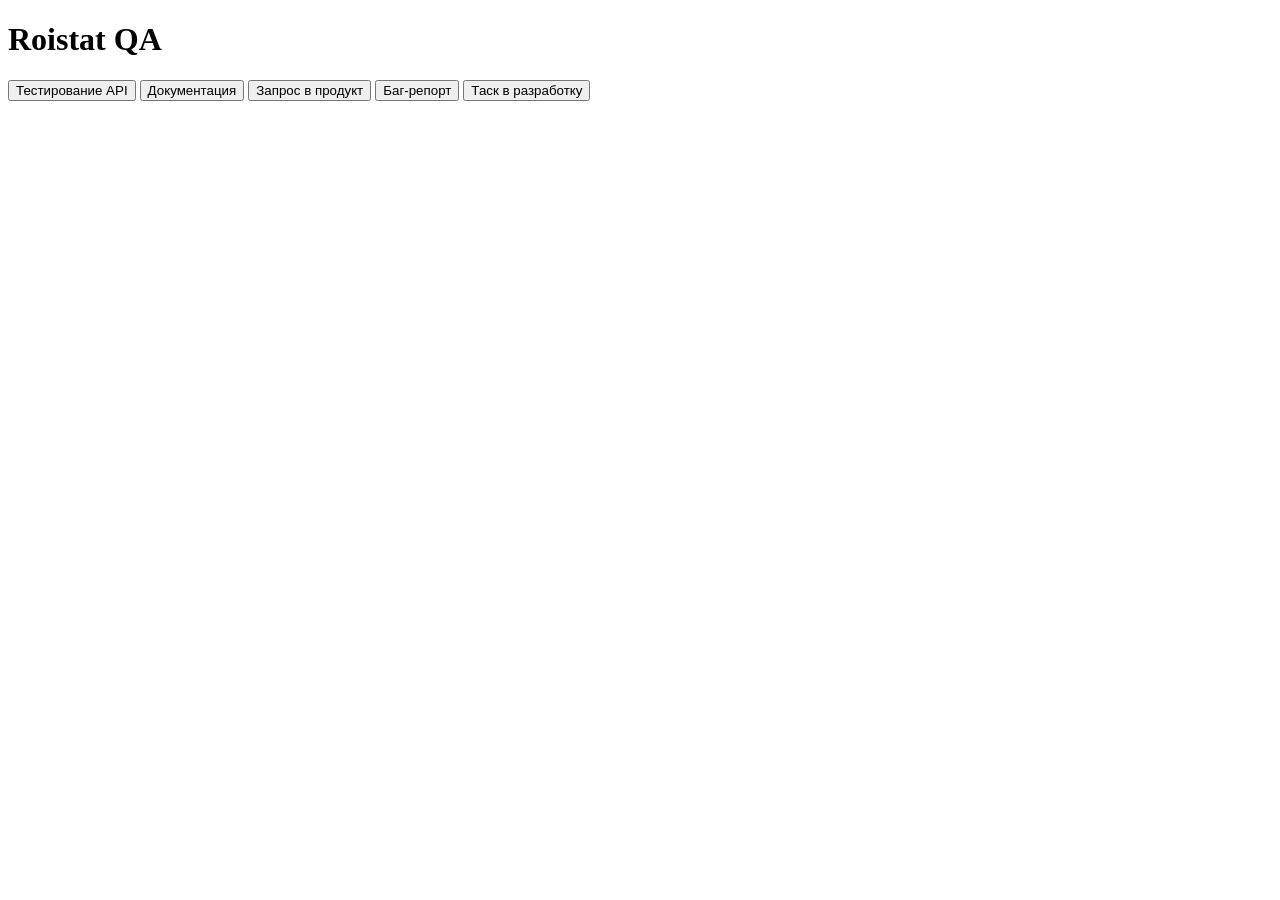
==== index.html @ 6c4e0274 "Create index.html" ====
<!DOCTYPE html>
<html lang="ru">
<head>
    <meta charset="UTF-8">
    <title>Roistat QA</title>
    <link rel="stylesheet" href="styles.css">
</head>
<body>

    <div class="container">
        <header class="header">
            <h1 class="logo">Roistat QA</h1>
        </header>

        <main class="grid">

            <button class="card" data-action="api">
                <span>Тестирование API</span>
            </button>

            <button class="card" data-action="docs">
                <span>Документация</span>
            </button>

            <button class="card" data-action="product">
                <span>Запрос в продукт</span>
            </button>

            <button class="card" data-action="bug">
                <span>Баг-репорт</span>
            </button>

            <button class="card" data-action="task">
                <span>Таск в разработку</span>
            </button>

        </main>
    </div>

    <script src="app.js"></script>
</body>
</html>
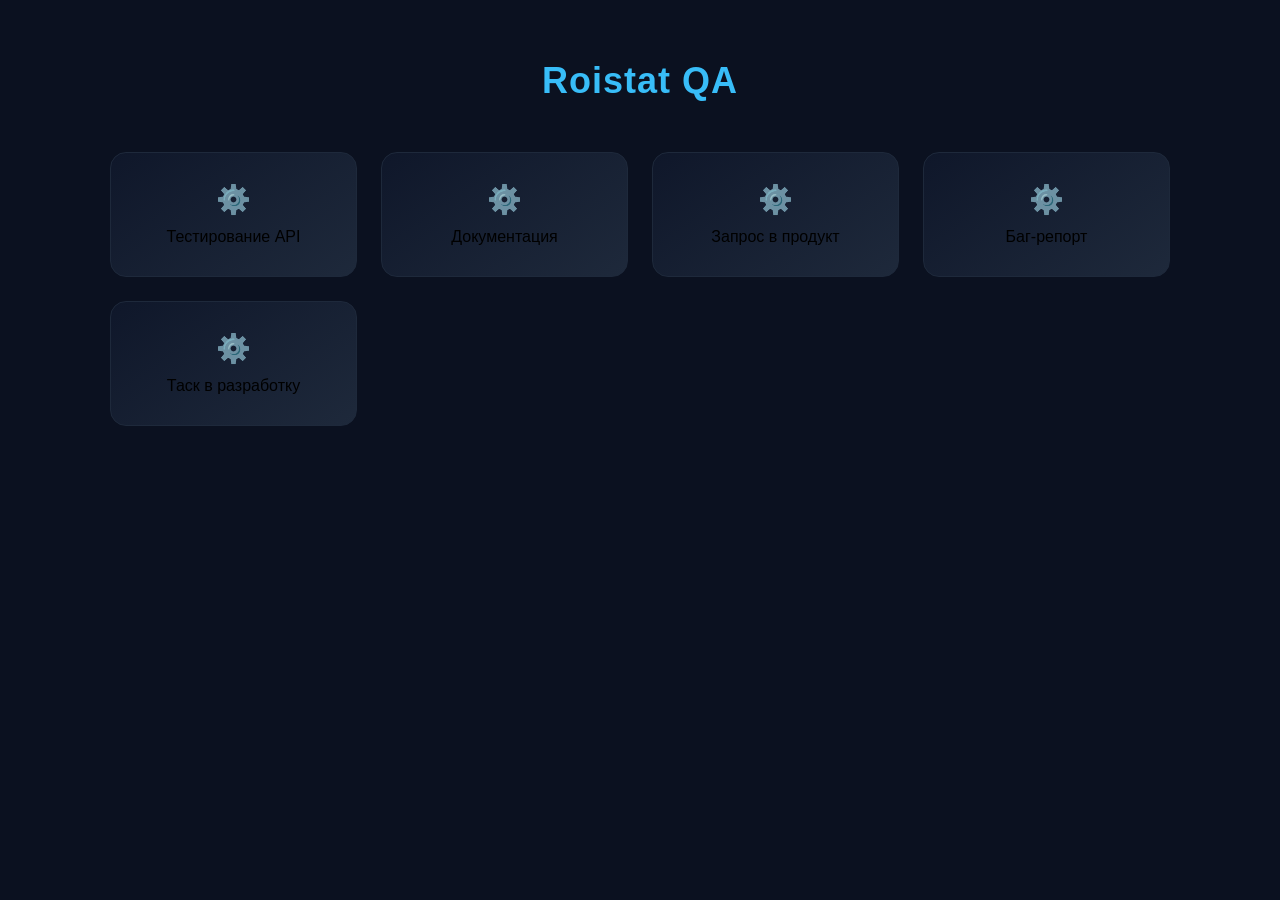
==== commit d3767947: "Update index.html" ====
--- a/index.html
+++ b/index.html
@@ -3,15 +3,23 @@
 <head>
     <meta charset="UTF-8">
     <title>Roistat QA</title>
+
+    <!-- Favicon -->
+    <link rel="icon" href="https://cdn-icons-png.flaticon.com/512/906/906324.png">
+
+    <!-- Стили -->
     <link rel="stylesheet" href="styles.css">
 </head>
 <body>
 
     <div class="container">
+
+        <!-- Хедер -->
         <header class="header">
             <h1 class="logo">Roistat QA</h1>
         </header>
 
+        <!-- Основной контент -->
         <main class="grid">
 
             <button class="card" data-action="api">
@@ -35,8 +43,11 @@
             </button>
 
         </main>
+
     </div>
 
+    <!-- JS -->
     <script src="app.js"></script>
+
 </body>
 </html>
--- a/styles.css
+++ b/styles.css
@@ -0,0 +1,80 @@
+* {
+    margin: 0;
+    padding: 0;
+    box-sizing: border-box;
+}
+
+body {
+    font-family: -apple-system, BlinkMacSystemFont, "Segoe UI", Roboto, Arial, sans-serif;
+    background: #0b1120;
+    color: #e2e8f0;
+}
+
+/* Контейнер */
+.container {
+    max-width: 1100px;
+    margin: 0 auto;
+    padding: 60px 20px;
+}
+
+/* Хедер */
+.header {
+    text-align: center;
+    margin-bottom: 50px;
+}
+
+.logo {
+    font-size: 36px;
+    font-weight: 700;
+    color: #38bdf8;
+    letter-spacing: 1px;
+}
+
+/* Сетка */
+.grid {
+    display: grid;
+    grid-template-columns: repeat(auto-fit, minmax(220px, 1fr));
+    gap: 24px;
+}
+
+/* Карточки */
+.card {
+    background: linear-gradient(145deg, #0f172a, #1e293b);
+    border: 1px solid #1e293b;
+    border-radius: 16px;
+    padding: 30px 20px;
+    cursor: pointer;
+
+    display: flex;
+    flex-direction: column;
+    align-items: center;
+    justify-content: center;
+
+    transition: all 0.25s ease;
+}
+
+/* Иконка */
+.card::before {
+    content: "⚙️";
+    font-size: 28px;
+    margin-bottom: 12px;
+    opacity: 0.8;
+}
+
+/* Текст */
+.card span {
+    font-size: 16px;
+    text-align: center;
+}
+
+/* Hover эффект */
+.card:hover {
+    transform: translateY(-6px) scale(1.02);
+    border-color: #38bdf8;
+    box-shadow: 0 10px 30px rgba(56, 189, 248, 0.15);
+}
+
+/* Активное состояние */
+.card:active {
+    transform: scale(0.98);
+}
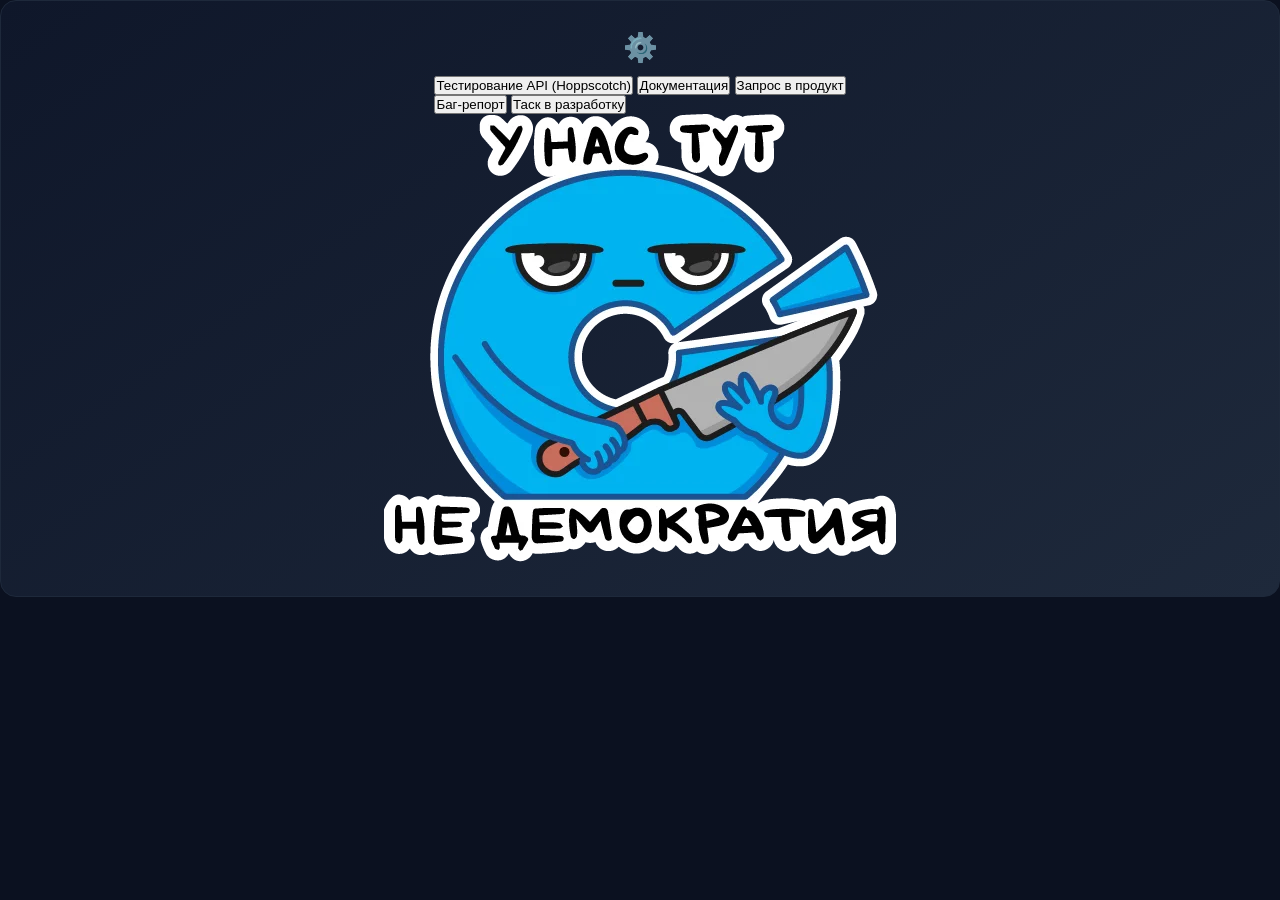
==== commit 45af7159: "Update index.html" ====
--- a/index.html
+++ b/index.html
@@ -4,50 +4,53 @@
     <meta charset="UTF-8">
     <title>Roistat QA</title>
 
-    <!-- Favicon -->
-    <link rel="icon" href="https://cdn-icons-png.flaticon.com/512/906/906324.png">
-
-    <!-- Стили -->
+    <link rel="icon" href="sticker.webp">
     <link rel="stylesheet" href="styles.css">
 </head>
+
 <body>
 
-    <div class="container">
+<div class="wrapper">
 
-        <!-- Хедер -->
-        <header class="header">
-            <h1 class="logo">Roistat QA</h1>
-        </header>
+    <div class="card">
 
-        <!-- Основной контент -->
-        <main class="grid">
+        <!-- Левая часть -->
+        <div class="left">
 
-            <button class="card" data-action="api">
-                <span>Тестирование API</span>
+            <div class="buttons-row">
+                <button class="btn primary" data-action="api">
+                    Тестирование API (Hoppscotch)
+                </button>
+
+                <button class="btn primary" data-action="docs">
+                    Документация
+                </button>
+
+                <button class="btn primary" data-action="product">
+                    Запрос в продукт
+                </button>
+            </div>
+
+            <button class="btn danger" data-action="bug">
+                Баг-репорт
             </button>
 
-            <button class="card" data-action="docs">
-                <span>Документация</span>
+            <button class="btn secondary" data-action="task">
+                Таск в разработку
             </button>
 
-            <button class="card" data-action="product">
-                <span>Запрос в продукт</span>
-            </button>
+        </div>
 
-            <button class="card" data-action="bug">
-                <span>Баг-репорт</span>
-            </button>
-
-            <button class="card" data-action="task">
-                <span>Таск в разработку</span>
-            </button>
-
-        </main>
+        <!-- Правая часть -->
+        <div class="right">
+            <img src="sticker.webp" alt="meme">
+        </div>
 
     </div>
 
-    <!-- JS -->
-    <script src="app.js"></script>
+</div>
+
+<script src="app.js"></script>
 
 </body>
 </html>
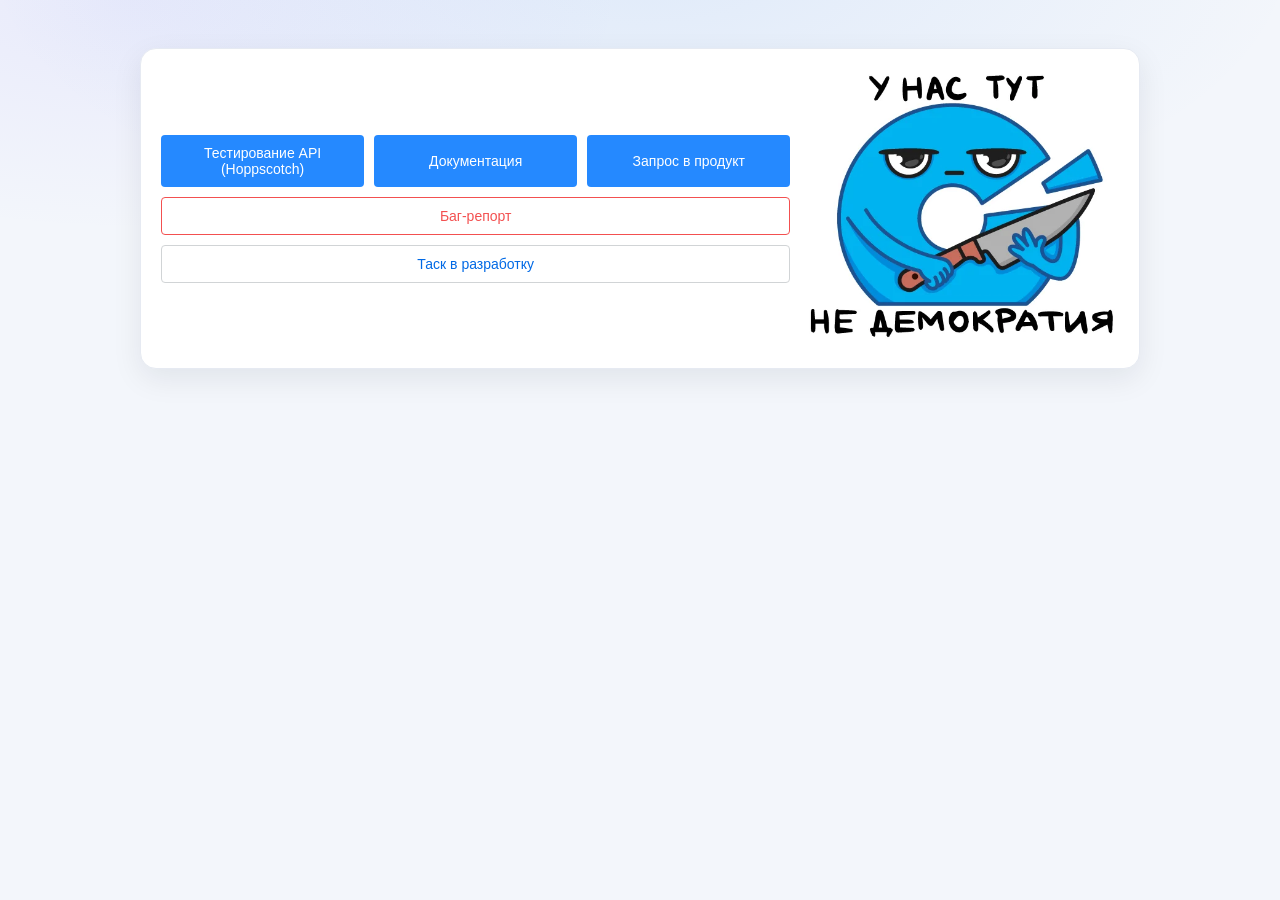
==== commit 91089e63: "Update index.html" ====
--- a/index.html
+++ b/index.html
@@ -1,56 +1,189 @@
 <!DOCTYPE html>
 <html lang="ru">
 <head>
-    <meta charset="UTF-8">
-    <title>Roistat QA</title>
+  <meta charset="UTF-8" />
+  <meta name="viewport" content="width=device-width, initial-scale=1.0"/>
+  <title>Roistat QA</title>
 
-    <link rel="icon" href="sticker.webp">
-    <link rel="stylesheet" href="styles.css">
+  <link rel="icon" href="sticker.webp" />
+
+  <style>
+    :root{
+      --bg:#f3f6fb;
+      --card:#ffffff;
+      --text:#111827;
+      --muted:#6b7280;
+      --border:#e6eaf2;
+
+      --shadow: 0 10px 30px rgba(17,24,39,.08);
+      --radius:16px;
+
+      --container: 1000px;
+
+      --headingColor: rgb(71, 71, 102);
+      --secondaryText: rgb(0, 105, 229);
+      --font: "PT Sans", ui-sans-serif, system-ui, -apple-system, "Segoe UI", Roboto, Arial, "Noto Sans";
+    }
+
+    *{ box-sizing:border-box; }
+    html, body { height:auto; min-height:100%; }
+
+    body{
+      margin:0;
+      font-family: var(--font);
+      font-size: 14px;
+      line-height: 1.45;
+      color: var(--text);
+      background:
+        radial-gradient(1100px 500px at 50% -50px, rgba(47,128,237,.10), transparent 60%),
+        radial-gradient(900px 420px at 10% 0%, rgba(109,94,252,.08), transparent 55%),
+        var(--bg);
+      padding: 48px 18px 48px;
+    }
+
+    .container{
+      width:100%;
+      max-width: var(--container);
+      margin: 0 auto;
+    }
+
+    .card{
+      background: var(--card);
+      border: 1px solid var(--border);
+      border-radius: var(--radius);
+      box-shadow: var(--shadow);
+      padding: 20px 20px 18px;
+    }
+
+    .layout{
+      display: grid;
+      grid-template-columns: 2fr 1fr;
+      gap: 14px;
+      align-items: center;
+    }
+
+    .left{
+      min-width: 0;
+      align-self: center;
+    }
+
+    .btn-grid{
+      width: 100%;
+      display: grid;
+      grid-template-columns: repeat(3, minmax(180px, 1fr));
+      gap: 10px;
+    }
+
+    .btn-grid > button:nth-child(4),
+    .btn-grid > button:nth-child(5){
+      grid-column: 1 / -1;
+    }
+
+    button{
+      width: 100%;
+      border: 0;
+      border-radius: 4px;
+      padding: 10px 12px;
+      cursor: pointer;
+      font-size: 14px;
+      transition: .15s;
+    }
+
+    button:active{ transform: translateY(1px); }
+
+    .btn-primary{
+      color:#fff;
+      background: #2589ff;
+    }
+    .btn-primary:hover{ background: #0069E5; }
+
+    .btn-secondary{
+      color: var(--secondaryText);
+      background:#ffffff;
+      border: 1px solid #D1D4D6;
+    }
+    .btn-secondary:hover{ background:#EFF6FF; }
+
+    .btn-revert{
+      color:#F35050;
+      background:#ffffff;
+      border: 1px solid #F35050;
+    }
+    .btn-revert:hover{ background:#FCCBCBB2; }
+
+    .right{
+      display:flex;
+      justify-content: flex-end;
+      align-items: center;
+    }
+
+    .imageWrap{
+      max-height: min(420px, 55vh);
+    }
+
+    .imageWrap img{
+      width: 100%;
+      height: auto;
+      object-fit: contain;
+    }
+
+    @media (max-width: 920px){
+      .layout{
+        grid-template-columns: 1fr;
+      }
+
+      .btn-grid{
+        grid-template-columns: 1fr;
+      }
+
+      .right{
+        justify-content: center;
+      }
+    }
+  </style>
 </head>
 
 <body>
+  <div class="container">
+    <div class="card">
+      <div class="layout">
 
-<div class="wrapper">
+        <div class="left">
+          <div class="btn-grid">
 
-    <div class="card">
-
-        <!-- Левая часть -->
-        <div class="left">
-
-            <div class="buttons-row">
-                <button class="btn primary" data-action="api">
-                    Тестирование API (Hoppscotch)
-                </button>
-
-                <button class="btn primary" data-action="docs">
-                    Документация
-                </button>
-
-                <button class="btn primary" data-action="product">
-                    Запрос в продукт
-                </button>
-            </div>
-
-            <button class="btn danger" data-action="bug">
-                Баг-репорт
+            <button class="btn-primary" data-action="api">
+              Тестирование API (Hoppscotch)
             </button>
 
-            <button class="btn secondary" data-action="task">
-                Таск в разработку
+            <button class="btn-primary" data-action="docs">
+              Документация
             </button>
 
+            <button class="btn-primary" data-action="product">
+              Запрос в продукт
+            </button>
+
+            <button class="btn-revert" data-action="bug">
+              Баг-репорт
+            </button>
+
+            <button class="btn-secondary" data-action="task">
+              Таск в разработку
+            </button>
+
+          </div>
         </div>
 
-        <!-- Правая часть -->
         <div class="right">
-            <img src="sticker.webp" alt="meme">
+          <div class="imageWrap">
+            <img src="sticker.webp" alt="мем">
+          </div>
         </div>
 
+      </div>
     </div>
+  </div>
 
-</div>
-
-<script src="app.js"></script>
-
+  <script src="app.js"></script>
 </body>
 </html>
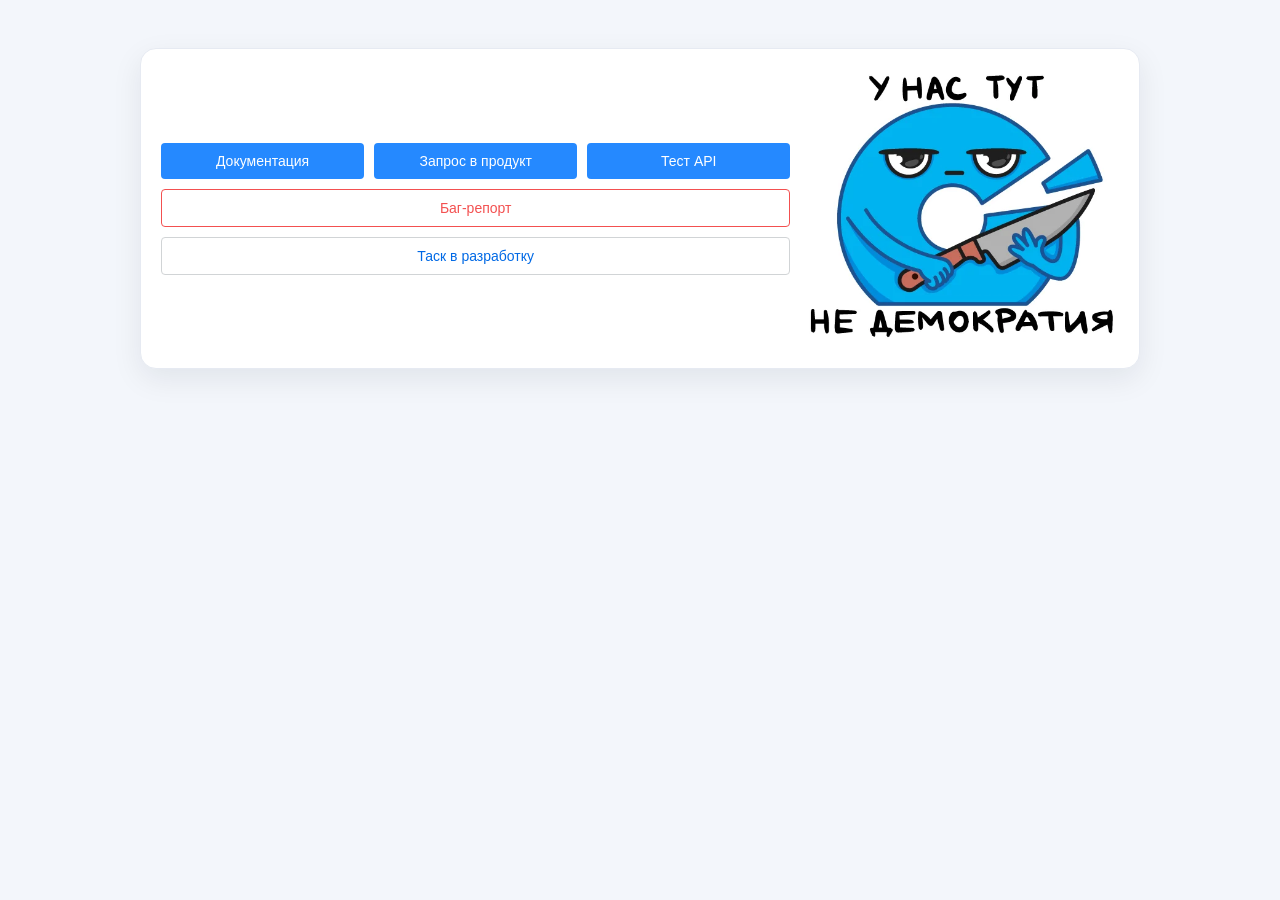
==== commit ccd3ba00: "Update index.html" ====
--- a/index.html
+++ b/index.html
@@ -12,37 +12,22 @@
       --bg:#f3f6fb;
       --card:#ffffff;
       --text:#111827;
-      --muted:#6b7280;
       --border:#e6eaf2;
-
       --shadow: 0 10px 30px rgba(17,24,39,.08);
       --radius:16px;
-
       --container: 1000px;
-
-      --headingColor: rgb(71, 71, 102);
       --secondaryText: rgb(0, 105, 229);
-      --font: "PT Sans", ui-sans-serif, system-ui, -apple-system, "Segoe UI", Roboto, Arial, "Noto Sans";
+      --font: "PT Sans", sans-serif;
     }
-
-    *{ box-sizing:border-box; }
-    html, body { height:auto; min-height:100%; }
 
     body{
       margin:0;
       font-family: var(--font);
-      font-size: 14px;
-      line-height: 1.45;
-      color: var(--text);
-      background:
-        radial-gradient(1100px 500px at 50% -50px, rgba(47,128,237,.10), transparent 60%),
-        radial-gradient(900px 420px at 10% 0%, rgba(109,94,252,.08), transparent 55%),
-        var(--bg);
-      padding: 48px 18px 48px;
+      background: var(--bg);
+      padding: 48px 18px;
     }
 
     .container{
-      width:100%;
       max-width: var(--container);
       margin: 0 auto;
     }
@@ -52,7 +37,7 @@
       border: 1px solid var(--border);
       border-radius: var(--radius);
       box-shadow: var(--shadow);
-      padding: 20px 20px 18px;
+      padding: 20px;
     }
 
     .layout{
@@ -62,15 +47,9 @@
       align-items: center;
     }
 
-    .left{
-      min-width: 0;
-      align-self: center;
-    }
-
     .btn-grid{
-      width: 100%;
       display: grid;
-      grid-template-columns: repeat(3, minmax(180px, 1fr));
+      grid-template-columns: repeat(3, 1fr);
       gap: 10px;
     }
 
@@ -80,110 +59,116 @@
     }
 
     button{
-      width: 100%;
-      border: 0;
+      padding: 10px;
       border-radius: 4px;
-      padding: 10px 12px;
+      border: none;
       cursor: pointer;
       font-size: 14px;
-      transition: .15s;
+      transition: .2s;
     }
 
-    button:active{ transform: translateY(1px); }
-
     .btn-primary{
+      background: #2589ff;
       color:#fff;
-      background: #2589ff;
     }
-    .btn-primary:hover{ background: #0069E5; }
+    .btn-primary:hover{ background:#0069E5; }
 
     .btn-secondary{
+      background:#fff;
+      border:1px solid #D1D4D6;
       color: var(--secondaryText);
-      background:#ffffff;
-      border: 1px solid #D1D4D6;
     }
-    .btn-secondary:hover{ background:#EFF6FF; }
 
     .btn-revert{
+      border:1px solid #F35050;
       color:#F35050;
-      background:#ffffff;
-      border: 1px solid #F35050;
-    }
-    .btn-revert:hover{ background:#FCCBCBB2; }
-
-    .right{
-      display:flex;
-      justify-content: flex-end;
-      align-items: center;
+      background:#fff;
     }
 
-    .imageWrap{
-      max-height: min(420px, 55vh);
+    .right img{
+      width:100%;
     }
 
-    .imageWrap img{
-      width: 100%;
-      height: auto;
-      object-fit: contain;
+    /* МОДАЛКА */
+    .modal{
+      position: fixed;
+      top:0;
+      left:0;
+      width:100%;
+      height:100%;
+      background: rgba(0,0,0,0.3);
+      display:none;
+      justify-content:center;
+      align-items:center;
     }
 
-    @media (max-width: 920px){
-      .layout{
-        grid-template-columns: 1fr;
-      }
+    .modal-content{
+      background:#fff;
+      padding:20px;
+      border-radius:12px;
+      box-shadow: var(--shadow);
+      min-width:260px;
+      display:flex;
+      flex-direction:column;
+      gap:10px;
+    }
 
-      .btn-grid{
-        grid-template-columns: 1fr;
-      }
+    .modal.show{
+      display:flex;
+    }
 
-      .right{
-        justify-content: center;
-      }
-    }
   </style>
 </head>
 
 <body>
-  <div class="container">
-    <div class="card">
-      <div class="layout">
 
-        <div class="left">
-          <div class="btn-grid">
+<div class="container">
+  <div class="card">
+    <div class="layout">
 
-            <button class="btn-primary" data-action="api">
-              Тестирование API (Hoppscotch)
-            </button>
+      <div class="left">
+        <div class="btn-grid">
 
-            <button class="btn-primary" data-action="docs">
-              Документация
-            </button>
+          <!-- НОВЫЙ ПОРЯДОК -->
+          <button class="btn-primary" data-action="docs">Документация</button>
+          <button class="btn-primary" data-action="product">Запрос в продукт</button>
+          <button class="btn-primary" data-action="api">Тест API</button>
 
-            <button class="btn-primary" data-action="product">
-              Запрос в продукт
-            </button>
+          <button class="btn-revert" data-action="bug">Баг-репорт</button>
 
-            <button class="btn-revert" data-action="bug">
-              Баг-репорт
-            </button>
+          <button class="btn-secondary" data-action="task">Таск в разработку</button>
 
-            <button class="btn-secondary" data-action="task">
-              Таск в разработку
-            </button>
+        </div>
+      </div>
 
-          </div>
-        </div>
+      <div class="right">
+        <img src="sticker.webp">
+      </div>
 
-        <div class="right">
-          <div class="imageWrap">
-            <img src="sticker.webp" alt="мем">
-          </div>
-        </div>
-
-      </div>
     </div>
   </div>
+</div>
 
-  <script src="app.js"></script>
+<!-- МОДАЛКИ -->
+
+<div id="docsModal" class="modal">
+  <div class="modal-content">
+    <button class="btn-primary">Внешняя</button>
+    <button class="btn-primary">Внутренняя</button>
+    <button class="btn-primary">API</button>
+    <button class="btn-primary">JS SDK</button>
+  </div>
+</div>
+
+<div id="bugModal" class="modal">
+  <div class="modal-content">
+    <button class="btn-primary">Баг в Roistat</button>
+    <button class="btn-primary">Баг в ERP</button>
+    <button class="btn-primary">Инцидент</button>
+  </div>
+</div>
+
+<script src="app.js"></script>
+
 </body>
 </html>
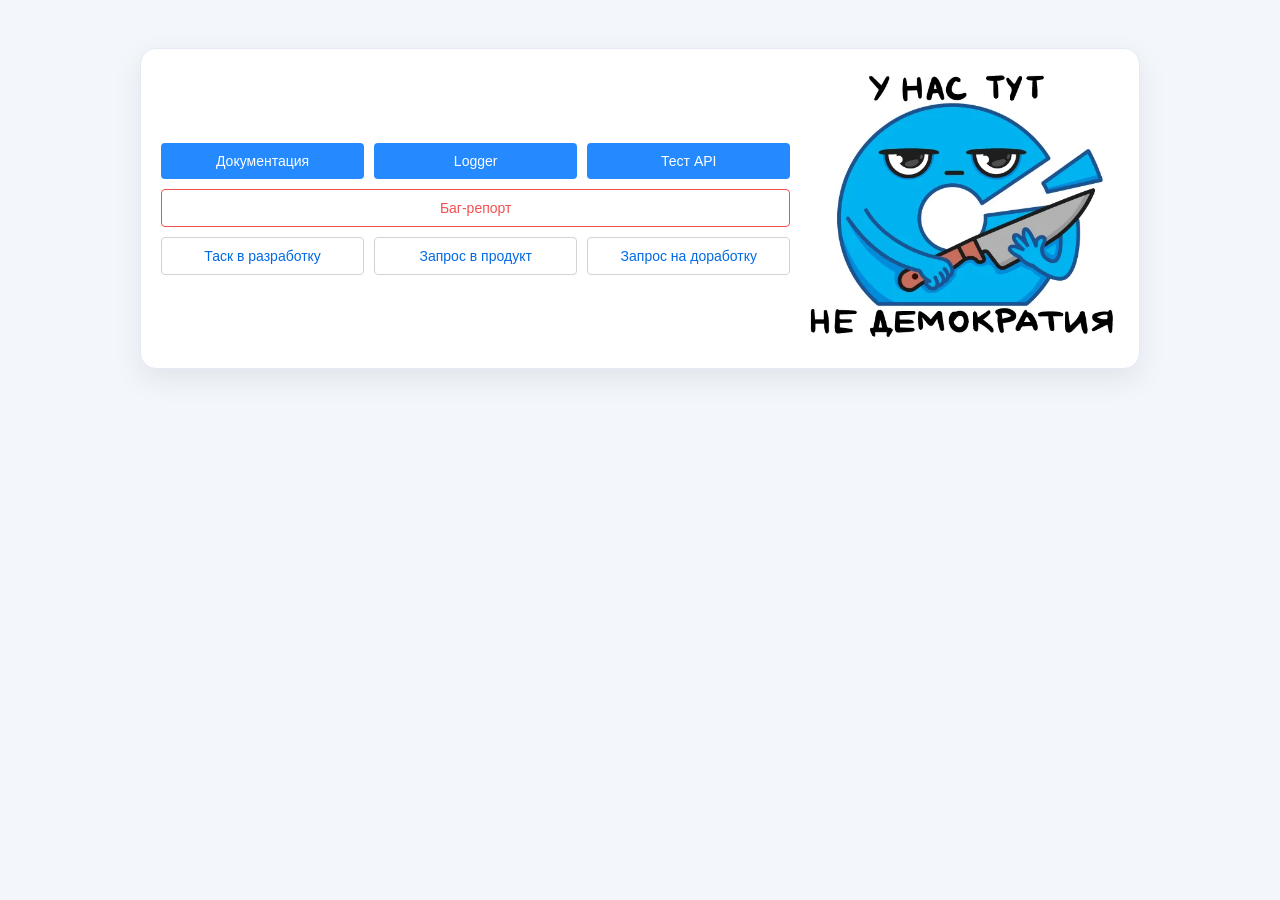
==== commit 125939b5: "Add files via upload" ====
--- a/index.html
+++ b/index.html
@@ -3,7 +3,7 @@
 <head>
   <meta charset="UTF-8" />
   <meta name="viewport" content="width=device-width, initial-scale=1.0"/>
-  <title>Roistat QA</title>
+  <title>Roistat Support</title>
 
   <link rel="icon" href="sticker.webp" />
 
@@ -53,8 +53,7 @@
       gap: 10px;
     }
 
-    .btn-grid > button:nth-child(4),
-    .btn-grid > button:nth-child(5){
+    .btn-grid > button:nth-child(4){
       grid-column: 1 / -1;
     }
 
@@ -131,12 +130,14 @@
 
           <!-- НОВЫЙ ПОРЯДОК -->
           <button class="btn-primary" data-action="docs">Документация</button>
-          <button class="btn-primary" data-action="product">Запрос в продукт</button>
+          <button class="btn-primary" data-action="logger">Logger</button>
           <button class="btn-primary" data-action="api">Тест API</button>
 
           <button class="btn-revert" data-action="bug">Баг-репорт</button>
 
           <button class="btn-secondary" data-action="task">Таск в разработку</button>
+          <button class="btn-secondary" data-action="product">Запрос в продукт</button>
+          <button class="btn-secondary" data-action="feature">Запрос на доработку</button>
 
         </div>
       </div>
@@ -164,7 +165,6 @@
   <div class="modal-content">
     <button class="btn-primary">Баг в Roistat</button>
     <button class="btn-primary">Баг в ERP</button>
-    <button class="btn-primary">Инцидент</button>
   </div>
 </div>
 
